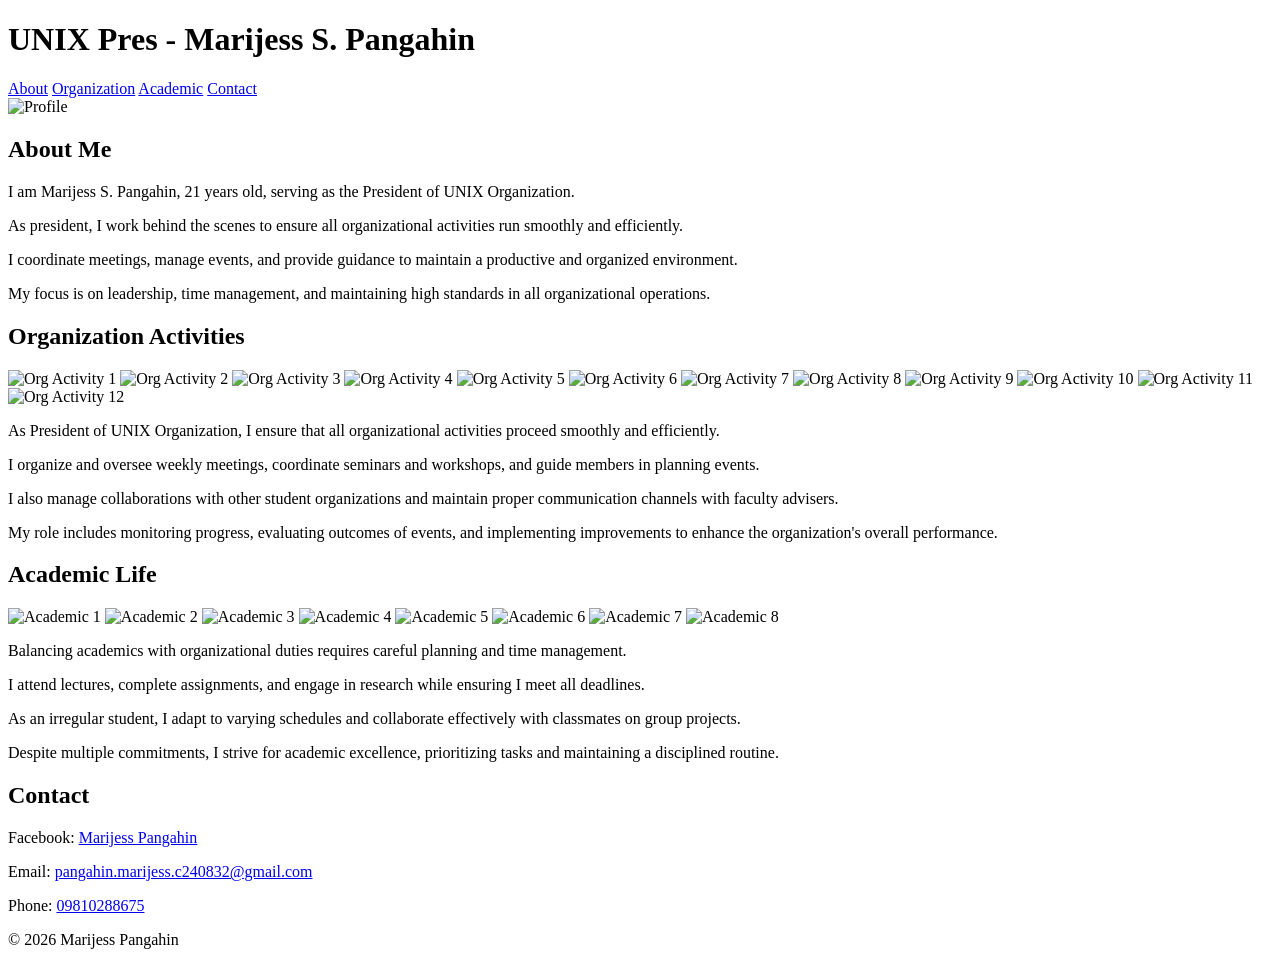
==== index.html @ 7a437552 "Create index.html" ====
<!DOCTYPE html>
<html lang="en">
<head>
<meta charset="UTF-8">
<meta name="viewport" content="width=device-width, initial-scale=1.0">
<title>UNIX President | Marijess Pangahin</title>
<link rel="stylesheet" href="style.css">
</head>
<body>

<header>
    <div class="header-row">
        <div class="header-left">
            <h1>UNIX Pres - Marijess S. Pangahin</h1>
        </div>
        <nav class="header-right">
            <a href="#about">About</a>
            <a href="#org">Organization</a>
            <a href="#academic">Academic</a>
            <a href="#contact">Contact</a>
        </nav>
    </div>
</header>

<main>
    <section id="about" class="card">
        <img src="images/profile.jpg" alt="Profile">
        <div>
            <h2>About Me</h2>
            <p>I am Marijess S. Pangahin, 21 years old, serving as the President of UNIX Organization.</p>
            <p>As president, I work behind the scenes to ensure all organizational activities run smoothly and efficiently.</p>
            <p>I coordinate meetings, manage events, and provide guidance to maintain a productive and organized environment.</p>
            <p>My focus is on leadership, time management, and maintaining high standards in all organizational operations.</p>
        </div>
    </section>

    <section id="org" class="card">
        <h2>Organization Activities</h2>
        <div class="gallery">
            <img src="images/org1.jpg" alt="Org Activity 1">
            <img src="images/org2.jpg" alt="Org Activity 2">
            <img src="images/org3.jpg" alt="Org Activity 3">
            <img src="images/org4.jpg" alt="Org Activity 4">
            <img src="images/org5.jpg" alt="Org Activity 5">
            <img src="images/org6.jpg" alt="Org Activity 6">
            <img src="images/org7.jpg" alt="Org Activity 7">
            <img src="images/org8.jpg" alt="Org Activity 8">
            <img src="images/org9.jpg" alt="Org Activity 9">
            <img src="images/org10.jpg" alt="Org Activity 10">
            <img src="images/org11.jpg" alt="Org Activity 11">
            <img src="images/org12.jpg" alt="Org Activity 12">
        </div>
        <p>As President of UNIX Organization, I ensure that all organizational activities proceed smoothly and efficiently.</p>
        <p>I organize and oversee weekly meetings, coordinate seminars and workshops, and guide members in planning events.</p>
        <p>I also manage collaborations with other student organizations and maintain proper communication channels with faculty advisers.</p>
        <p>My role includes monitoring progress, evaluating outcomes of events, and implementing improvements to enhance the organization's overall performance.</p>
    </section>

    <section id="academic" class="card">
        <h2>Academic Life</h2>
        <div class="gallery">
            <img src="images/acad1.jpg" alt="Academic 1">
            <img src="images/acad2.jpg" alt="Academic 2">
            <img src="images/acad3.jpg" alt="Academic 3">
            <img src="images/acad4.jpg" alt="Academic 4">
            <img src="images/acad5.jpg" alt="Academic 5">
            <img src="images/acad6.jpg" alt="Academic 6">
            <img src="images/acad7.jpg" alt="Academic 7">
            <img src="images/acad8.jpg" alt="Academic 8">
        </div>
        <p>Balancing academics with organizational duties requires careful planning and time management.</p>
        <p>I attend lectures, complete assignments, and engage in research while ensuring I meet all deadlines.</p>
        <p>As an irregular student, I adapt to varying schedules and collaborate effectively with classmates on group projects.</p>
        <p>Despite multiple commitments, I strive for academic excellence, prioritizing tasks and maintaining a disciplined routine.</p>
    </section>

    <section id="contact" class="card center">
        <h2>Contact</h2>
        <p>Facebook: <a href="https://www.facebook.com/marijess.sarceda.pangahin/" target="_blank">Marijess Pangahin</a></p>
        <p>Email: <a href="mailto:pangahin.marijess.c240832@gmail.com">pangahin.marijess.c240832@gmail.com</a></p>
        <p>Phone: <a href="tel:09810288675">09810288675</a></p>
    </section>
</main>

<footer>
    <p>© 2026 Marijess Pangahin</p>
</footer>

</body>
</html>
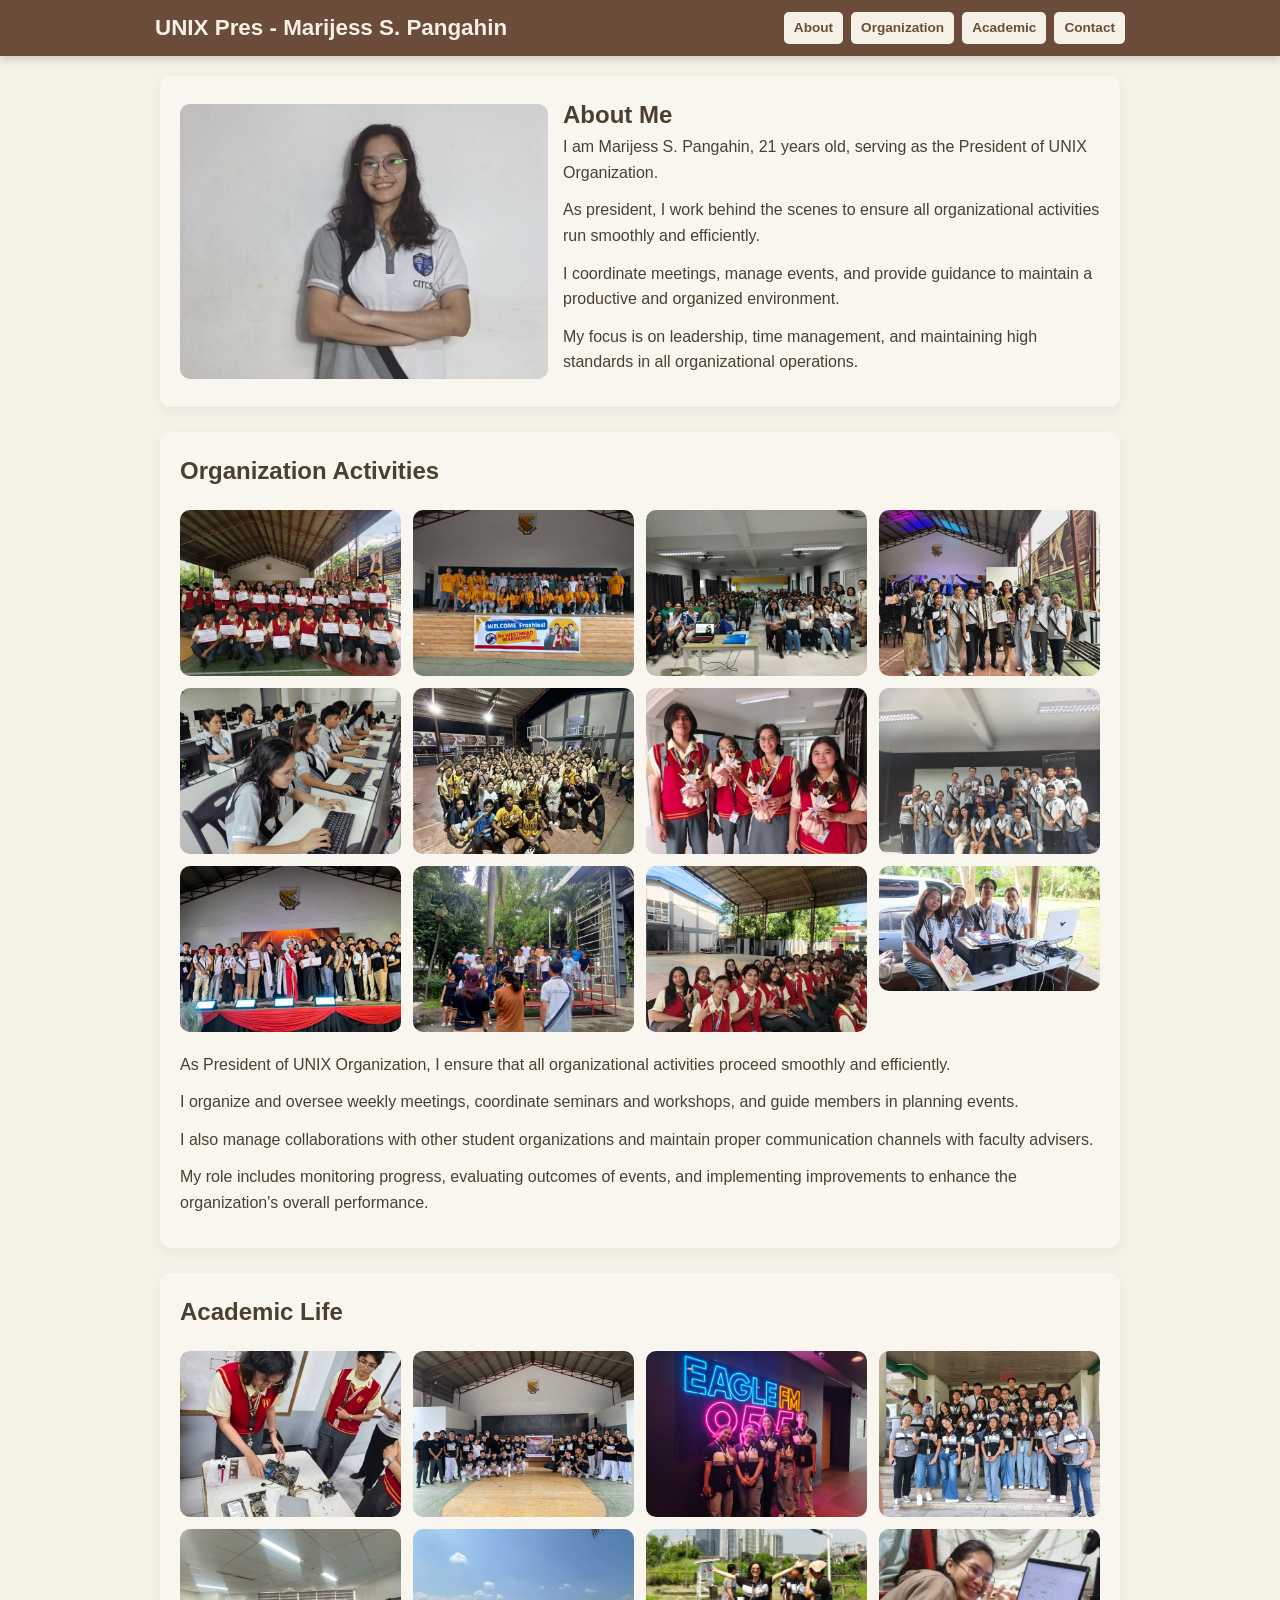
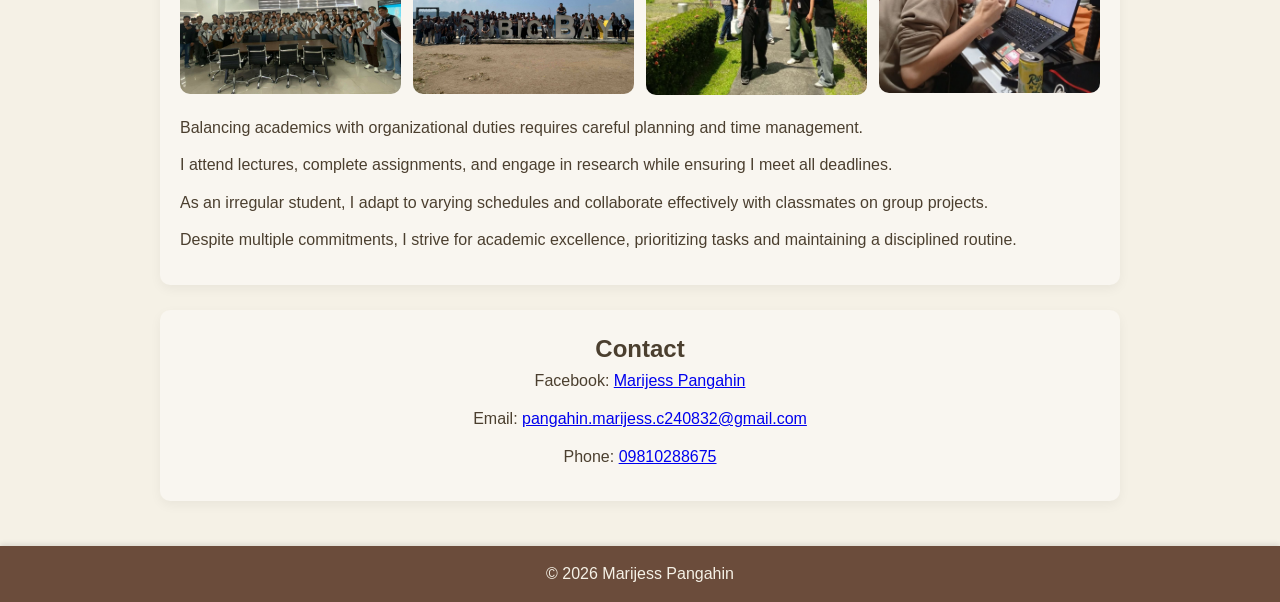
==== commit 0fee94d2: "Update index.html" ====
--- a/index.html
+++ b/index.html
@@ -24,7 +24,7 @@
 
 <main>
     <section id="about" class="card">
-        <img src="images/profile.jpg" alt="Profile">
+        <img src="profile.jpg" alt="Profile">
         <div>
             <h2>About Me</h2>
             <p>I am Marijess S. Pangahin, 21 years old, serving as the President of UNIX Organization.</p>
@@ -37,18 +37,18 @@
     <section id="org" class="card">
         <h2>Organization Activities</h2>
         <div class="gallery">
-            <img src="images/org1.jpg" alt="Org Activity 1">
-            <img src="images/org2.jpg" alt="Org Activity 2">
-            <img src="images/org3.jpg" alt="Org Activity 3">
-            <img src="images/org4.jpg" alt="Org Activity 4">
-            <img src="images/org5.jpg" alt="Org Activity 5">
-            <img src="images/org6.jpg" alt="Org Activity 6">
-            <img src="images/org7.jpg" alt="Org Activity 7">
-            <img src="images/org8.jpg" alt="Org Activity 8">
-            <img src="images/org9.jpg" alt="Org Activity 9">
-            <img src="images/org10.jpg" alt="Org Activity 10">
-            <img src="images/org11.jpg" alt="Org Activity 11">
-            <img src="images/org12.jpg" alt="Org Activity 12">
+            <img src="org1.jpg" alt="Org Activity 1">
+            <img src="org2.jpg" alt="Org Activity 2">
+            <img src="org3.jpg" alt="Org Activity 3">
+            <img src="org4.jpg" alt="Org Activity 4">
+            <img src="org5.jpg" alt="Org Activity 5">
+            <img src="org6.jpg" alt="Org Activity 6">
+            <img src="org7.jpg" alt="Org Activity 7">
+            <img src="org8.jpg" alt="Org Activity 8">
+            <img src="org9.jpg" alt="Org Activity 9">
+            <img src="org10.jpg" alt="Org Activity 10">
+            <img src="org11.jpg" alt="Org Activity 11">
+            <img src="org12.jpg" alt="Org Activity 12">
         </div>
         <p>As President of UNIX Organization, I ensure that all organizational activities proceed smoothly and efficiently.</p>
         <p>I organize and oversee weekly meetings, coordinate seminars and workshops, and guide members in planning events.</p>
@@ -59,14 +59,14 @@
     <section id="academic" class="card">
         <h2>Academic Life</h2>
         <div class="gallery">
-            <img src="images/acad1.jpg" alt="Academic 1">
-            <img src="images/acad2.jpg" alt="Academic 2">
-            <img src="images/acad3.jpg" alt="Academic 3">
-            <img src="images/acad4.jpg" alt="Academic 4">
-            <img src="images/acad5.jpg" alt="Academic 5">
-            <img src="images/acad6.jpg" alt="Academic 6">
-            <img src="images/acad7.jpg" alt="Academic 7">
-            <img src="images/acad8.jpg" alt="Academic 8">
+            <img src="acad1.jpg" alt="Academic 1">
+            <img src="acad2.jpg" alt="Academic 2">
+            <img src="acad3.jpg" alt="Academic 3">
+            <img src="acad4.jpg" alt="Academic 4">
+            <img src="acad5.jpg" alt="Academic 5">
+            <img src="acad6.jpg" alt="Academic 6">
+            <img src="acad7.jpg" alt="Academic 7">
+            <img src="acad8.jpg" alt="Academic 8">
         </div>
         <p>Balancing academics with organizational duties requires careful planning and time management.</p>
         <p>I attend lectures, complete assignments, and engage in research while ensuring I meet all deadlines.</p>
--- a/style.css
+++ b/style.css
@@ -0,0 +1,159 @@
+* {
+    margin: 0;
+    padding: 0;
+    box-sizing: border-box;
+    font-family: 'Segoe UI', sans-serif;
+}
+
+html {
+    scroll-behavior: smooth;
+}
+
+body {
+    background: #f5f1e6; 
+    color: #4b3f2f;
+    line-height: 1.6;
+}
+
+header {
+    position: sticky;
+    top: 0;
+    background: #6b4c3b;
+    color: #f5f1e6;
+    z-index: 1000;
+    box-shadow: 0 4px 8px rgba(0,0,0,0.15);
+}
+
+.header-row {
+    max-width: 1000px;
+    margin: auto;
+    padding: 10px 15px;
+    display: flex;
+    flex-direction: column;
+    align-items: center;
+    gap: 5px;
+}
+
+header h1 {
+    font-size: 1.4rem;
+}
+
+.header-right {
+    display: flex;
+    gap: 8px;
+    flex-wrap: wrap;
+}
+
+.header-right a {
+    text-decoration: none;
+    color: #6b4c3b;
+    background: #f5f1e6;
+    padding: 5px 10px;
+    border-radius: 5px;
+    font-weight: 600;
+    font-size: 0.85rem;
+    transition: all 0.3s;
+}
+
+.header-right a:hover {
+    background: #d4c4aa;
+    color: #3e2e1d; 
+    transform: translateY(-1px);
+}
+
+main {
+    max-width: 1000px;
+    margin: auto;
+    padding: 20px;
+}
+
+.card {
+    background: #f9f6f0; 
+    padding: 20px;
+    margin-bottom: 25px;
+    border-radius: 10px;
+    box-shadow: 0 4px 12px rgba(0,0,0,0.05);
+}
+
+.card p {
+    margin-bottom: 12px; /* spacing between sentences/paragraphs */
+}
+
+#about {
+    display: flex;
+    flex-direction: column;
+    gap: 15px;
+}
+
+#about img {
+    width: 100%;
+    border-radius: 10px;
+    object-fit: cover;
+}
+
+.gallery {
+    display: grid;
+    grid-template-columns: 1fr;
+    gap: 12px;
+    margin: 20px 0;
+}
+
+.gallery img {
+    width: 100%;
+    border-radius: 10px;
+    transition: transform 0.3s, box-shadow 0.3s;
+}
+
+.gallery img:hover {
+    transform: scale(1.05);
+    box-shadow: 0 6px 12px rgba(0,0,0,0.15);
+}
+
+.center {
+    text-align: center;
+}
+
+footer {
+    text-align: center;
+    padding: 15px;
+    background: #6b4c3b; /* coffee brown footer */
+    color: #f5f1e6;
+    box-shadow: 0 -2px 5px rgba(0,0,0,0.1);
+}
+
+section {
+    scroll-margin-top: 80px; /* header height */
+}
+
+@media (max-width: 576px) {
+    section {
+        scroll-margin-top: 120px; /* mobile header wrap */
+    }
+}
+
+@media (min-width: 576px) {
+    #about {
+        flex-direction: row;
+        align-items: center;
+    }
+
+    #about img {
+        width: 40%;
+    }
+
+    .gallery {
+        grid-template-columns: repeat(2, 1fr);
+    }
+}
+
+@media (min-width: 768px) {
+    .gallery {
+        grid-template-columns: repeat(4, 1fr);
+    }
+
+    .header-row {
+        flex-direction: row;
+        justify-content: space-between;
+        align-items: center;
+    }
+}
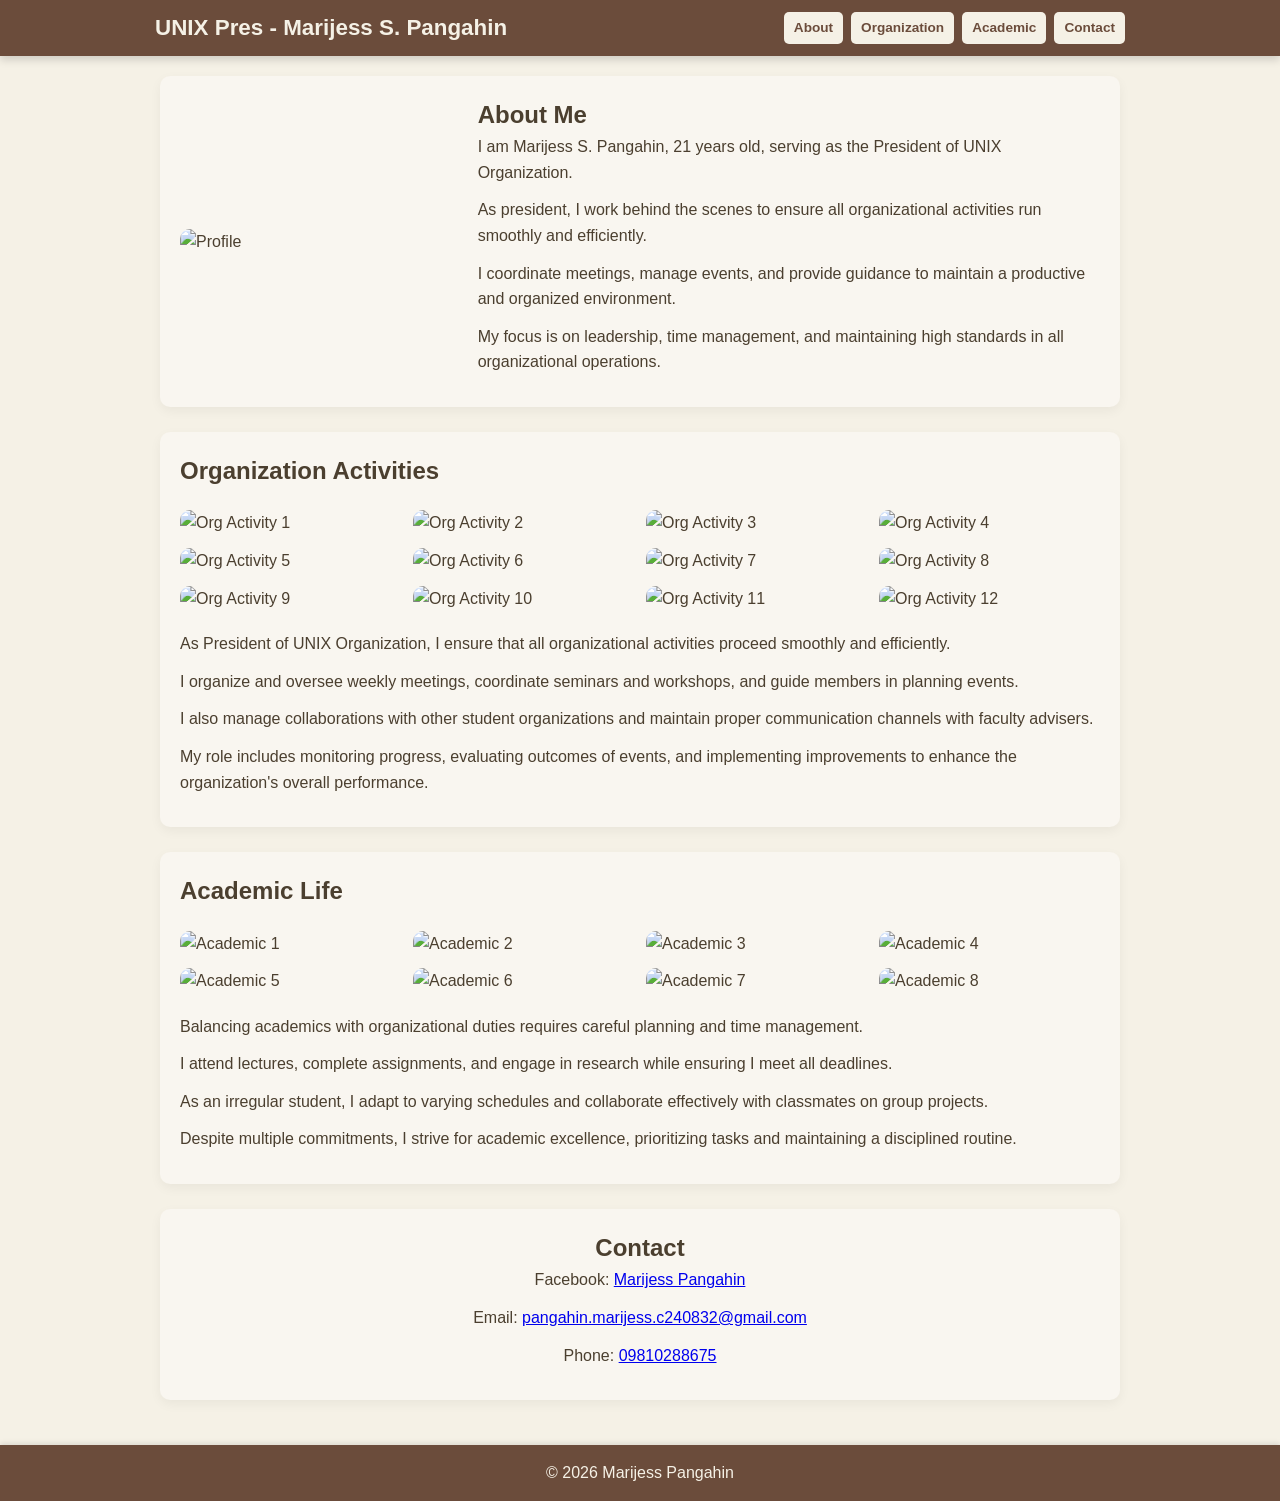
==== commit e6d87c60: "Update index.html" ====
--- a/index.html
+++ b/index.html
@@ -24,7 +24,7 @@
 
 <main>
     <section id="about" class="card">
-        <img src="profile.jpg" alt="Profile">
+        <img src="images/profile.jpg" alt="Profile">
         <div>
             <h2>About Me</h2>
             <p>I am Marijess S. Pangahin, 21 years old, serving as the President of UNIX Organization.</p>
@@ -37,18 +37,18 @@
     <section id="org" class="card">
         <h2>Organization Activities</h2>
         <div class="gallery">
-            <img src="org1.jpg" alt="Org Activity 1">
-            <img src="org2.jpg" alt="Org Activity 2">
-            <img src="org3.jpg" alt="Org Activity 3">
-            <img src="org4.jpg" alt="Org Activity 4">
-            <img src="org5.jpg" alt="Org Activity 5">
-            <img src="org6.jpg" alt="Org Activity 6">
-            <img src="org7.jpg" alt="Org Activity 7">
-            <img src="org8.jpg" alt="Org Activity 8">
-            <img src="org9.jpg" alt="Org Activity 9">
-            <img src="org10.jpg" alt="Org Activity 10">
-            <img src="org11.jpg" alt="Org Activity 11">
-            <img src="org12.jpg" alt="Org Activity 12">
+            <img src="images/org1.jpg" alt="Org Activity 1">
+            <img src="images/org2.jpg" alt="Org Activity 2">
+            <img src="images/org3.jpg" alt="Org Activity 3">
+            <img src="images/org4.jpg" alt="Org Activity 4">
+            <img src="images/org5.jpg" alt="Org Activity 5">
+            <img src="images/org6.jpg" alt="Org Activity 6">
+            <img src="images/org7.jpg" alt="Org Activity 7">
+            <img src="images/org8.jpg" alt="Org Activity 8">
+            <img src="images/org9.jpg" alt="Org Activity 9">
+            <img src="images/org10.jpg" alt="Org Activity 10">
+            <img src="images/org11.jpg" alt="Org Activity 11">
+            <img src="images/org12.jpg" alt="Org Activity 12">
         </div>
         <p>As President of UNIX Organization, I ensure that all organizational activities proceed smoothly and efficiently.</p>
         <p>I organize and oversee weekly meetings, coordinate seminars and workshops, and guide members in planning events.</p>
@@ -59,14 +59,14 @@
     <section id="academic" class="card">
         <h2>Academic Life</h2>
         <div class="gallery">
-            <img src="acad1.jpg" alt="Academic 1">
-            <img src="acad2.jpg" alt="Academic 2">
-            <img src="acad3.jpg" alt="Academic 3">
-            <img src="acad4.jpg" alt="Academic 4">
-            <img src="acad5.jpg" alt="Academic 5">
-            <img src="acad6.jpg" alt="Academic 6">
-            <img src="acad7.jpg" alt="Academic 7">
-            <img src="acad8.jpg" alt="Academic 8">
+            <img src="images/acad1.jpg" alt="Academic 1">
+            <img src="images/acad2.jpg" alt="Academic 2">
+            <img src="images/acad3.jpg" alt="Academic 3">
+            <img src="images/acad4.jpg" alt="Academic 4">
+            <img src="images/acad5.jpg" alt="Academic 5">
+            <img src="images/acad6.jpg" alt="Academic 6">
+            <img src="images/acad7.jpg" alt="Academic 7">
+            <img src="images/acad8.jpg" alt="Academic 8">
         </div>
         <p>Balancing academics with organizational duties requires careful planning and time management.</p>
         <p>I attend lectures, complete assignments, and engage in research while ensuring I meet all deadlines.</p>
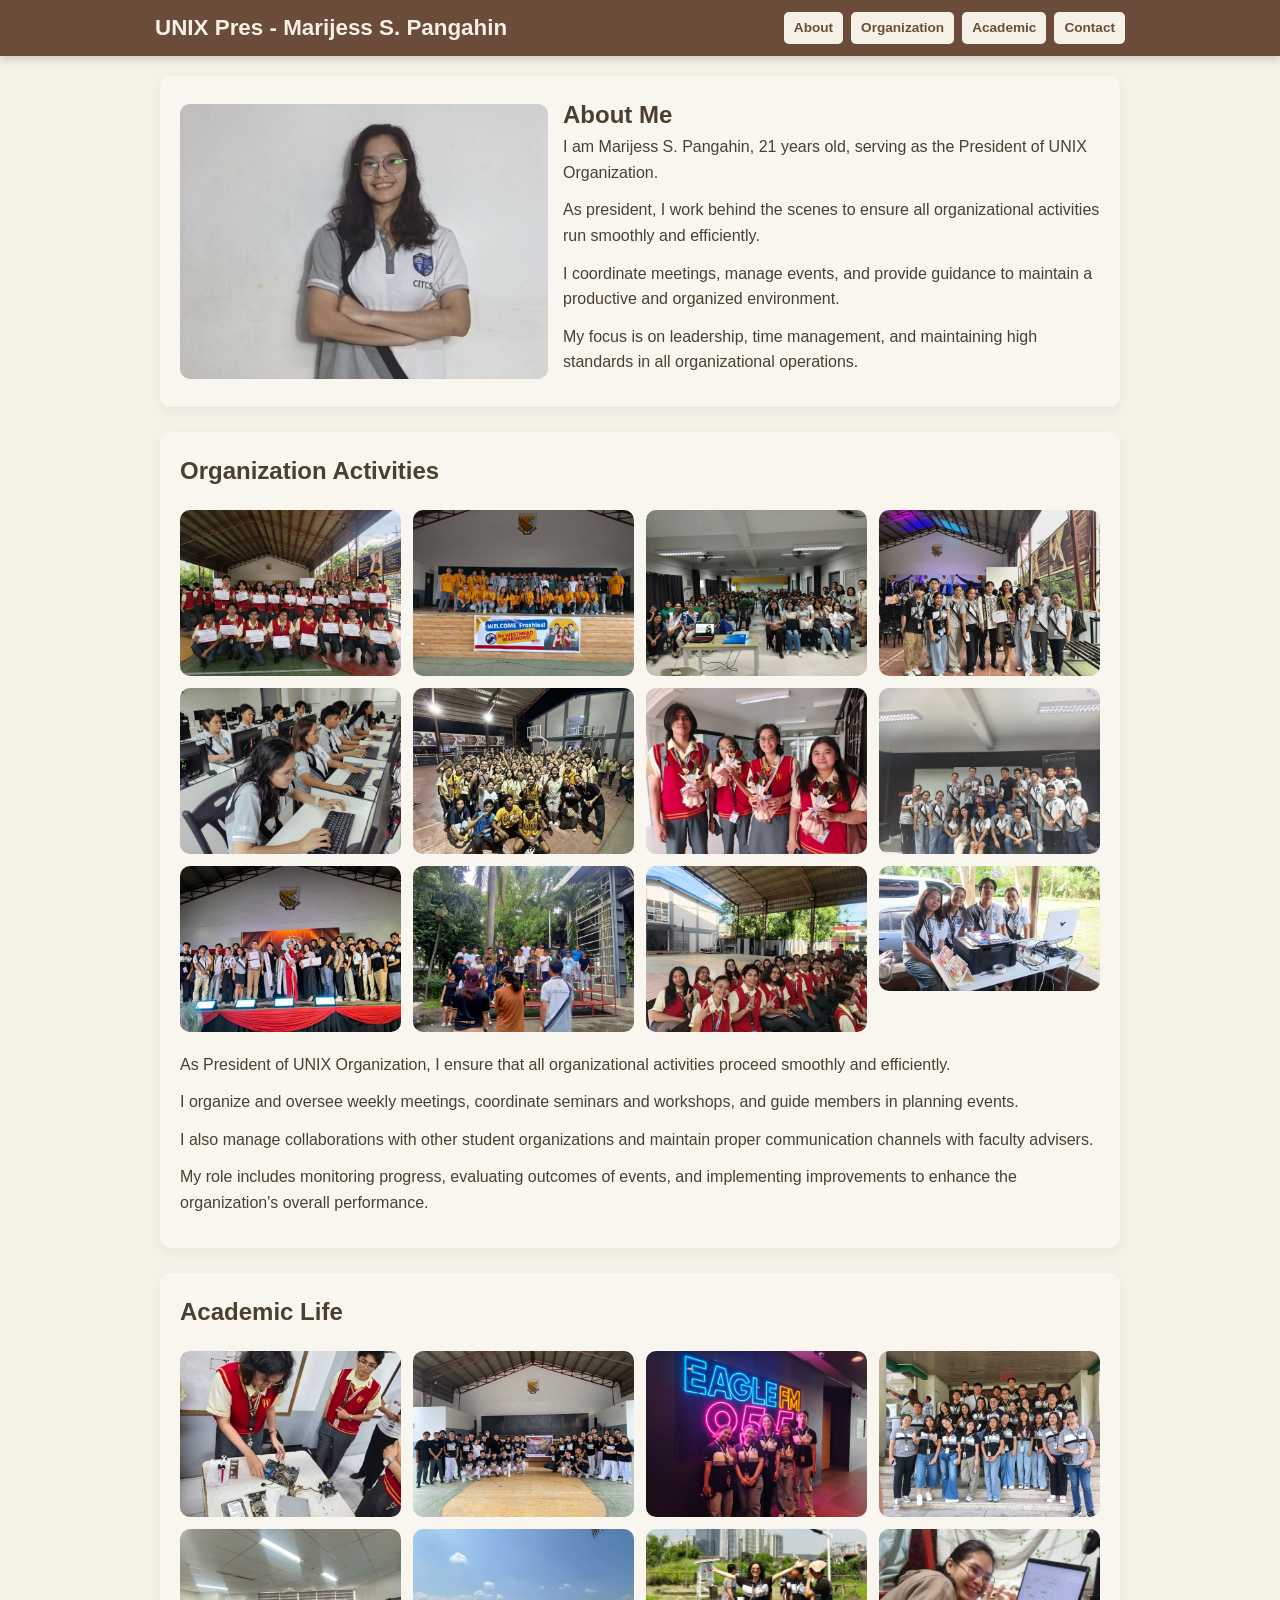
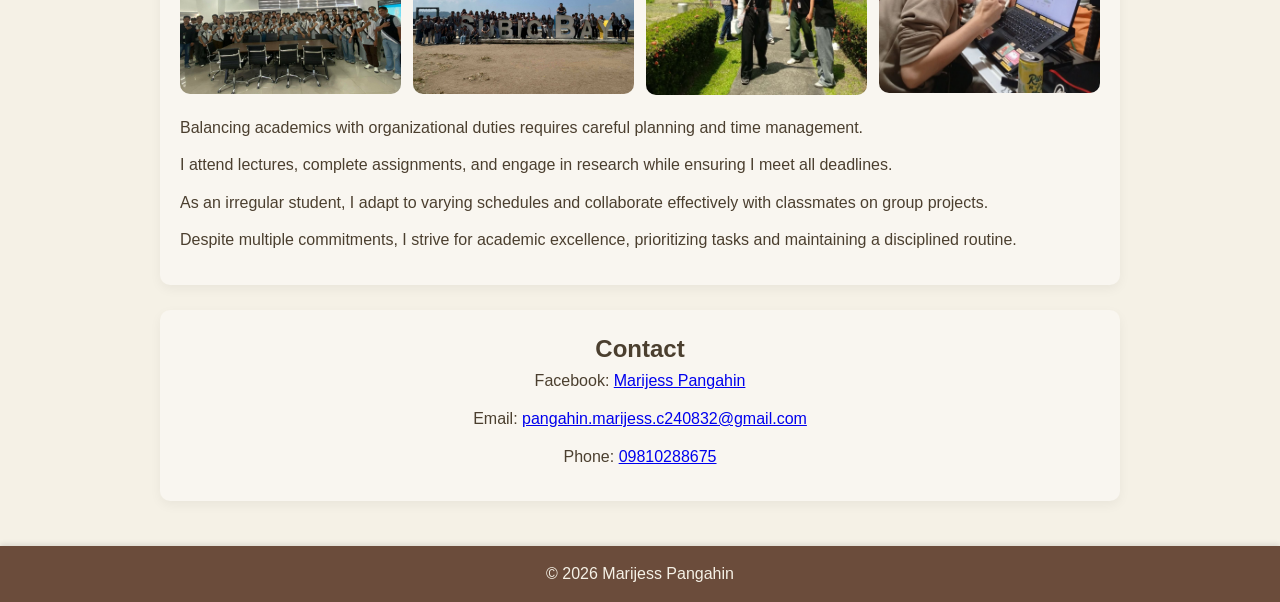
==== commit f24fc7f8: "Update index.html" ====
--- a/index.html
+++ b/index.html
@@ -24,7 +24,7 @@
 
 <main>
     <section id="about" class="card">
-        <img src="images/profile.jpg" alt="Profile">
+        <img src="profile.jpg" alt="Profile">
         <div>
             <h2>About Me</h2>
             <p>I am Marijess S. Pangahin, 21 years old, serving as the President of UNIX Organization.</p>
@@ -37,18 +37,18 @@
     <section id="org" class="card">
         <h2>Organization Activities</h2>
         <div class="gallery">
-            <img src="images/org1.jpg" alt="Org Activity 1">
-            <img src="images/org2.jpg" alt="Org Activity 2">
-            <img src="images/org3.jpg" alt="Org Activity 3">
-            <img src="images/org4.jpg" alt="Org Activity 4">
-            <img src="images/org5.jpg" alt="Org Activity 5">
-            <img src="images/org6.jpg" alt="Org Activity 6">
-            <img src="images/org7.jpg" alt="Org Activity 7">
-            <img src="images/org8.jpg" alt="Org Activity 8">
-            <img src="images/org9.jpg" alt="Org Activity 9">
-            <img src="images/org10.jpg" alt="Org Activity 10">
-            <img src="images/org11.jpg" alt="Org Activity 11">
-            <img src="images/org12.jpg" alt="Org Activity 12">
+            <img src="org1.jpg" alt="Org Activity 1">
+            <img src="org2.jpg" alt="Org Activity 2">
+            <img src="org3.jpg" alt="Org Activity 3">
+            <img src="org4.jpg" alt="Org Activity 4">
+            <img src="org5.jpg" alt="Org Activity 5">
+            <img src="org6.jpg" alt="Org Activity 6">
+            <img src="org7.jpg" alt="Org Activity 7">
+            <img src="org8.jpg" alt="Org Activity 8">
+            <img src="org9.jpg" alt="Org Activity 9">
+            <img src="org10.jpg" alt="Org Activity 10">
+            <img src="org11.jpg" alt="Org Activity 11">
+            <img src="org12.jpg" alt="Org Activity 12">
         </div>
         <p>As President of UNIX Organization, I ensure that all organizational activities proceed smoothly and efficiently.</p>
         <p>I organize and oversee weekly meetings, coordinate seminars and workshops, and guide members in planning events.</p>
@@ -59,14 +59,14 @@
     <section id="academic" class="card">
         <h2>Academic Life</h2>
         <div class="gallery">
-            <img src="images/acad1.jpg" alt="Academic 1">
-            <img src="images/acad2.jpg" alt="Academic 2">
-            <img src="images/acad3.jpg" alt="Academic 3">
-            <img src="images/acad4.jpg" alt="Academic 4">
-            <img src="images/acad5.jpg" alt="Academic 5">
-            <img src="images/acad6.jpg" alt="Academic 6">
-            <img src="images/acad7.jpg" alt="Academic 7">
-            <img src="images/acad8.jpg" alt="Academic 8">
+            <img src="acad1.jpg" alt="Academic 1">
+            <img src="acad2.jpg" alt="Academic 2">
+            <img src="acad3.jpg" alt="Academic 3">
+            <img src="acad4.jpg" alt="Academic 4">
+            <img src="acad5.jpg" alt="Academic 5">
+            <img src="acad6.jpg" alt="Academic 6">
+            <img src="acad7.jpg" alt="Academic 7">
+            <img src="acad8.jpg" alt="Academic 8">
         </div>
         <p>Balancing academics with organizational duties requires careful planning and time management.</p>
         <p>I attend lectures, complete assignments, and engage in research while ensuring I meet all deadlines.</p>
